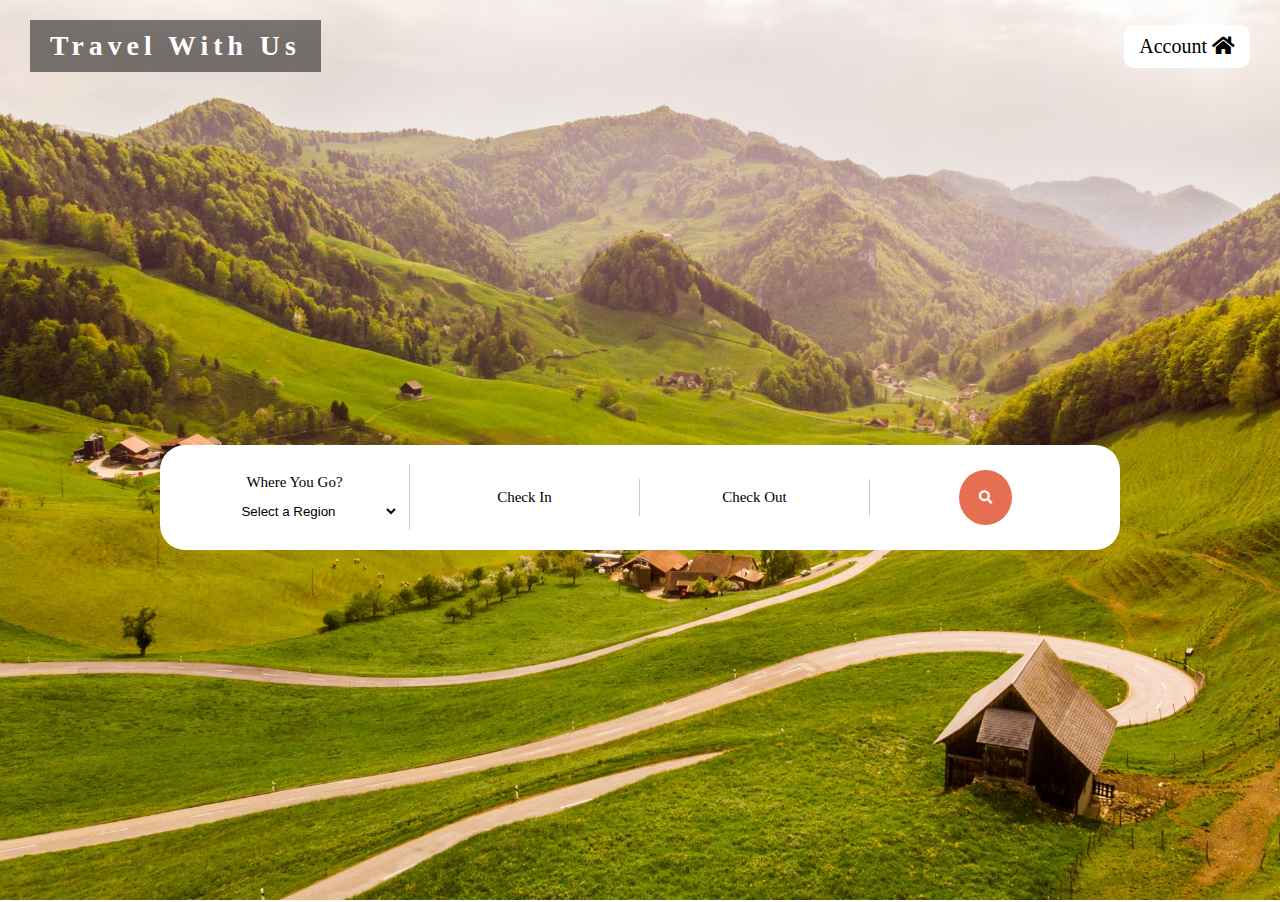
==== frontend-mentorship-challenge-03/up/index.html @ cd507829 "initial commit / implemented UI and made it responsive" ====
<!DOCTYPE html>
<html lang="en">
  <head>
    <meta charset="UTF-8" />
    <meta http-equiv="X-UA-Compatible" content="IE=edge" />
    <meta name="viewport" content="width=device-width, initial-scale=1.0" />
    <link rel="stylesheet" href="./css/style.css" />
    <!-- font awesome -->
    <link
      rel="stylesheet"
      href="https://cdnjs.cloudflare.com/ajax/libs/font-awesome/5.15.4/css/all.min.css"
      integrity="sha512-1ycn6IcaQQ40/MKBW2W4Rhis/DbILU74C1vSrLJxCq57o941Ym01SwNsOMqvEBFlcgUa6xLiPY/NS5R+E6ztJQ=="
      crossorigin="anonymous"
      referrerpolicy="no-referrer"
    />
    <title>Travel With Us</title>
  </head>
  <body>
    <header class="header">
      <h1 class="header-title">Travel With Us</h1>
      <div class="header_account">
        <p class="header_account-text">Account</p>
        <div class="header_account-icon"><i class="fas fa-home"></i></div>
      </div>
    </header>
    <main>
      <form action="" class="form-group">
        <div class="region">
          <label for="">Where You Go?</label>
          <select name="" id="region-selection">
            <option value="select a region">Select a Region</option>
            <option value="select a region">Select a Region</option>
            <option value="select a region">Select a Region</option>
          </select>
        </div>
        <div class="checkin">
          <label>Check In</label>
        </div>
        <div class="checkout">
          <label for="">Check Out</label>
        </div>
        <div class="search">
          <button><i class="fas fa-search"></i></button>
        </div>
      </form>
    </main>
  </body>
</html>
---- frontend-mentorship-challenge-03/up/css/style.css ----
* {
  margin: 0;
  padding: 0;
  box-sizing: border-box;
}

html {
  font-size: 62.5%;
}

:root {
  --color-primary: #fff;
  --color-secondary: #023e8a;
  --color-tertiary: #e76f51;
  --color-gray: #ccc;
}

.header {
  grid-column: container-start / container-end;
  display: flex;
  justify-content: space-between;
  align-items: center;
  padding: 2rem 3rem;
}

.header-title {
  font-size: calc(1.5rem + 1vw);
  background-color: rgba(0, 0, 0, 0.5);
  color: var(--color-primary);
  padding: 1rem 2rem;
  letter-spacing: 0.5rem;
}

.header_account {
  display: flex;
  align-items: center;
  background: var(--color-primary);
  padding: 1rem 1.5rem;
  font-size: 2rem;
  border-radius: 1rem;
  transition: 0.5s ease-out;
}

.header_account i {
  margin-left: 0.5rem;
}

.header_account:hover {
  background-color: var(--color-tertiary);
  color: var(--color-primary);
}

main {
  grid-column: container-start / container-end;
  display: grid;
  grid-template-columns: 1fr repeat(6, minmax(min-content, 1fr)) 1fr;
  grid-template-rows: min-content;
  place-content: center;
}

main .form-group {
  background: var(--color-primary);
  grid-column: 2/8;
  display: grid;
  grid-template-columns: repeat(auto-fit, minmax(10rem, 1fr));
  padding: 1.5rem 2rem;
  grid-row-gap: 5vh;
  place-items: center;
  text-align: center;
  border-radius: 2.5rem;
}

main .form-group div {
  padding: 1rem;
  width: 100%;
}

main .form-group div:nth-child(1),
main .form-group div:nth-child(2),
main .form-group div:nth-child(3) {
  border-right: 1px solid var(--color-gray);
}

main .form-group label {
  text-align: center;
  margin-bottom: 1rem;
  font-size: 1.5rem;
}

main .form-group select {
  background: none;
  border: none;
  margin-top: 1.2rem;
  width: 100%;
  text-overflow: ellipsis;
  text-align: center;
}

main .form-group select option:first-child {
  color: var(--color-gray);
}

main .form-group select select:focus {
  outline: none;
}

main .form-group .search button {
  background: var(--color-tertiary);
  border: none;
  cursor: pointer;
  padding: 2rem;
  border-radius: 50%;
}

main .form-group .search button i {
  color: var(--color-primary);
}

@media screen and (max-width: 900px) {
  main .form-group {
    grid-template-columns: 1fr;
    grid-column: 3/7;
  }
  main .form-group div:nth-child(1),
  main .form-group div:nth-child(2),
  main .form-group div:nth-child(3) {
    border-right: 0 !important;
    border-bottom: 2px solid var(--color-gray);
  }
}

@media screen and (max-width: 400px) {
  main .form-group {
    grid-column: 2/8;
  }
}

body {
  background: url("../img/background.png") no-repeat 50% 50%;
  height: 100vh;
  background-size: cover;
  display: grid;
  grid-template-columns: [container-start] 1fr [center-start] repeat(6, [col-start] minmax(min-content, 16.6667rem) [col-end]) [center-end] 1fr [container-end];
  grid-template-rows: min-content 90vh;
}
/*# sourceMappingURL=style.css.map */
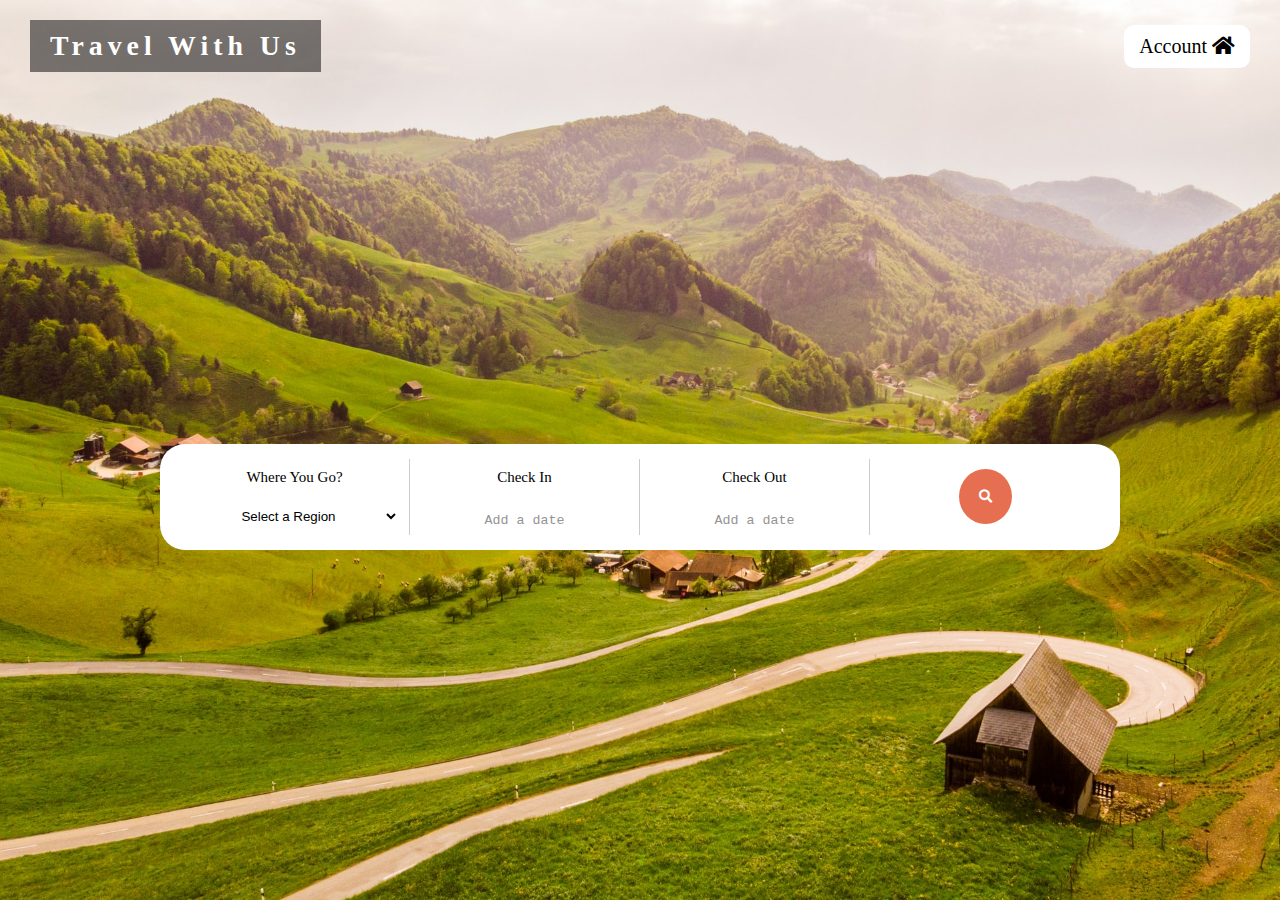
==== commit 05a22351: "added date inputs" ====
--- a/frontend-mentorship-challenge-03/up/index.html
+++ b/frontend-mentorship-challenge-03/up/index.html
@@ -35,9 +35,11 @@
         </div>
         <div class="checkin">
           <label>Check In</label>
+          <input type="date" required />
         </div>
         <div class="checkout">
           <label for="">Check Out</label>
+          <input type="date" required />
         </div>
         <div class="search">
           <button><i class="fas fa-search"></i></button>
--- a/frontend-mentorship-challenge-03/up/css/style.css
+++ b/frontend-mentorship-challenge-03/up/css/style.css
@@ -73,6 +73,64 @@
 main .form-group div {
   padding: 1rem;
   width: 100%;
+  height: 100%;
+  position: relative;
+}
+
+main .form-group div input {
+  position: absolute;
+  border: none;
+  background: transparent;
+  width: 100%;
+  left: 0;
+  z-index: 2;
+  height: 100%;
+  bottom: -0.8rem;
+}
+
+main .form-group div input::after {
+  position: absolute;
+  content: "Add a date";
+  left: 50%;
+  transform: translateX(-50%);
+  color: #969393;
+  z-index: -1;
+}
+
+main .form-group div input:focus {
+  outline: none;
+  border: none;
+}
+
+main .form-group div input[type="date"]::-webkit-inner-spin-button,
+main .form-group div input[type="date"]::-webkit-calendar-picker-indicator {
+  -webkit-appearance: none;
+  -moz-appearance: none;
+  appearance: none;
+  position: absolute;
+  width: 100%;
+  height: 100%;
+  background: transparent;
+}
+
+main .form-group div input[type="date"]::-webkit-datetime-edit-text {
+  -webkit-appearance: none;
+  display: none;
+}
+
+main .form-group div input[type="date"]::-webkit-datetime-edit-month-field {
+  -webkit-appearance: none;
+  display: none;
+}
+
+main .form-group div input[type="date"]::-webkit-datetime-edit-day-field {
+  -webkit-appearance: none;
+  display: none;
+}
+
+main .form-group div input[type="date"]::-webkit-datetime-edit-year-field {
+  -webkit-appearance: none;
+  display: none;
 }
 
 main .form-group div:nth-child(1),
@@ -85,6 +143,7 @@
   text-align: center;
   margin-bottom: 1rem;
   font-size: 1.5rem;
+  display: block;
 }
 
 main .form-group select {
